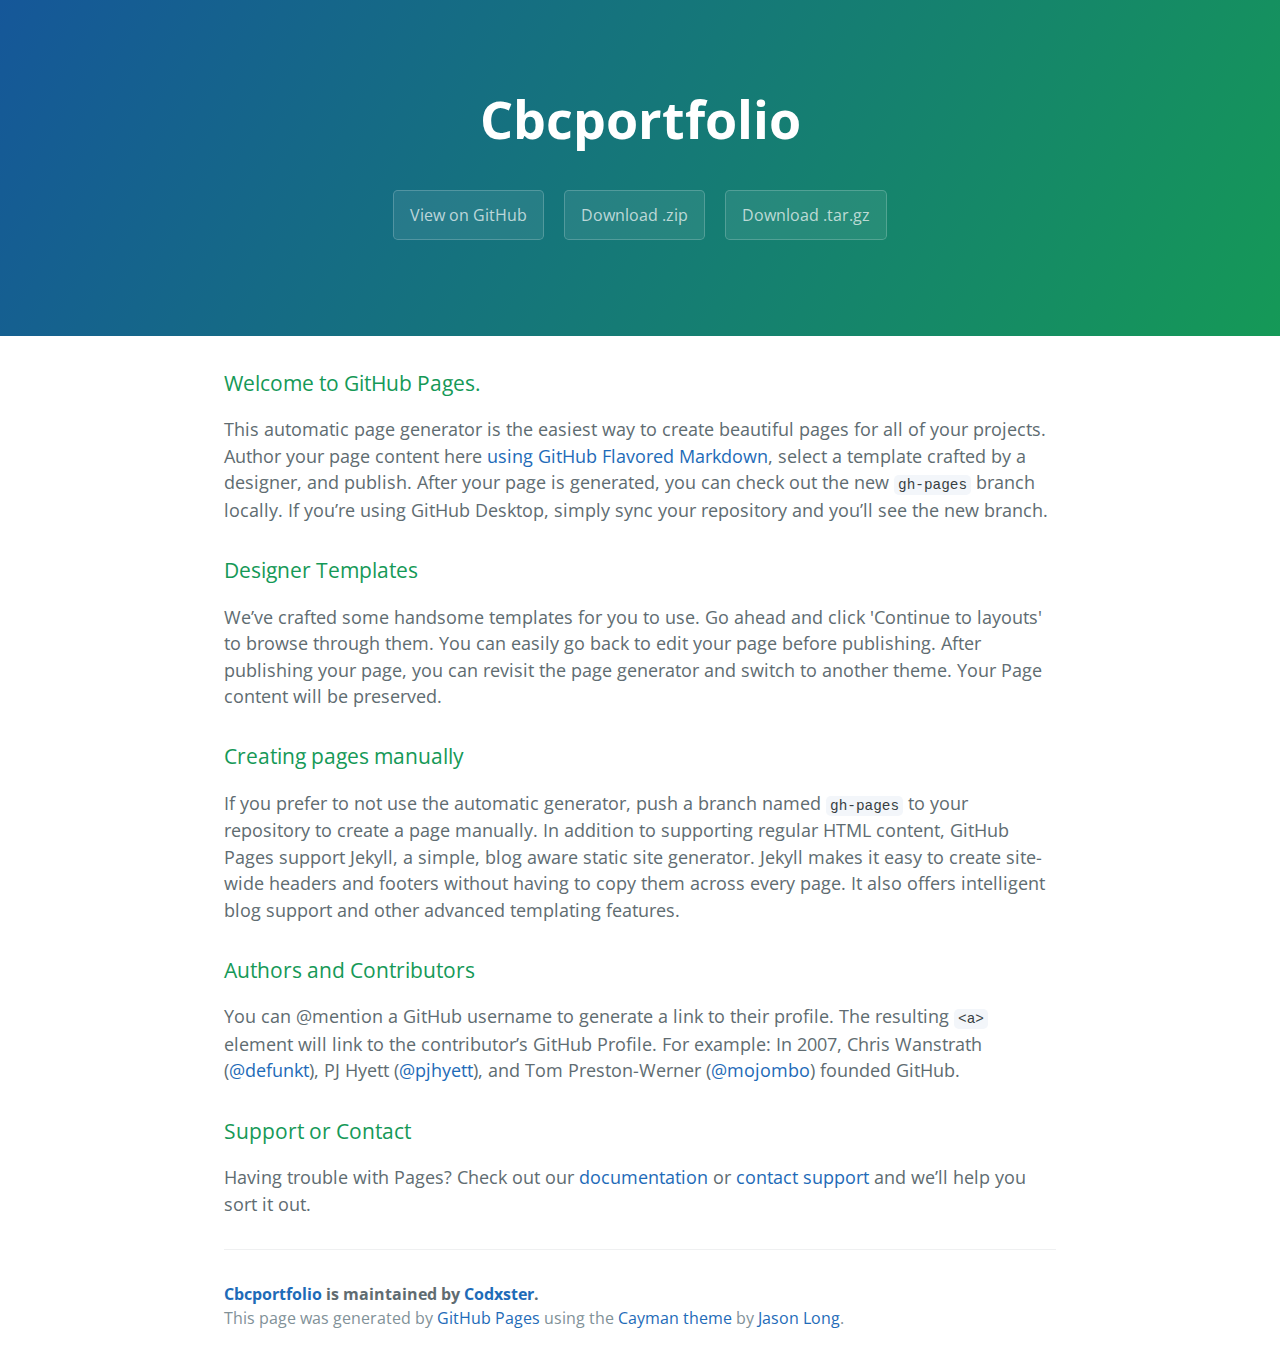
==== index.html @ 5bc7b1be "Create gh-pages branch via GitHub" ====
<!DOCTYPE html>
<html lang="en-us">
  <head>
    <meta charset="UTF-8">
    <title>Cbcportfolio by Codxster</title>
    <meta name="viewport" content="width=device-width, initial-scale=1">
    <link rel="stylesheet" type="text/css" href="stylesheets/normalize.css" media="screen">
    <link href='https://fonts.googleapis.com/css?family=Open+Sans:400,700' rel='stylesheet' type='text/css'>
    <link rel="stylesheet" type="text/css" href="stylesheets/stylesheet.css" media="screen">
    <link rel="stylesheet" type="text/css" href="stylesheets/github-light.css" media="screen">
  </head>
  <body>
    <section class="page-header">
      <h1 class="project-name">Cbcportfolio</h1>
      <h2 class="project-tagline"></h2>
      <a href="https://github.com/Codxster/CBCPortfolio" class="btn">View on GitHub</a>
      <a href="https://github.com/Codxster/CBCPortfolio/zipball/master" class="btn">Download .zip</a>
      <a href="https://github.com/Codxster/CBCPortfolio/tarball/master" class="btn">Download .tar.gz</a>
    </section>

    <section class="main-content">
      <h3>
<a id="welcome-to-github-pages" class="anchor" href="#welcome-to-github-pages" aria-hidden="true"><span aria-hidden="true" class="octicon octicon-link"></span></a>Welcome to GitHub Pages.</h3>

<p>This automatic page generator is the easiest way to create beautiful pages for all of your projects. Author your page content here <a href="https://guides.github.com/features/mastering-markdown/">using GitHub Flavored Markdown</a>, select a template crafted by a designer, and publish. After your page is generated, you can check out the new <code>gh-pages</code> branch locally. If you’re using GitHub Desktop, simply sync your repository and you’ll see the new branch.</p>

<h3>
<a id="designer-templates" class="anchor" href="#designer-templates" aria-hidden="true"><span aria-hidden="true" class="octicon octicon-link"></span></a>Designer Templates</h3>

<p>We’ve crafted some handsome templates for you to use. Go ahead and click 'Continue to layouts' to browse through them. You can easily go back to edit your page before publishing. After publishing your page, you can revisit the page generator and switch to another theme. Your Page content will be preserved.</p>

<h3>
<a id="creating-pages-manually" class="anchor" href="#creating-pages-manually" aria-hidden="true"><span aria-hidden="true" class="octicon octicon-link"></span></a>Creating pages manually</h3>

<p>If you prefer to not use the automatic generator, push a branch named <code>gh-pages</code> to your repository to create a page manually. In addition to supporting regular HTML content, GitHub Pages support Jekyll, a simple, blog aware static site generator. Jekyll makes it easy to create site-wide headers and footers without having to copy them across every page. It also offers intelligent blog support and other advanced templating features.</p>

<h3>
<a id="authors-and-contributors" class="anchor" href="#authors-and-contributors" aria-hidden="true"><span aria-hidden="true" class="octicon octicon-link"></span></a>Authors and Contributors</h3>

<p>You can @mention a GitHub username to generate a link to their profile. The resulting <code>&lt;a&gt;</code> element will link to the contributor’s GitHub Profile. For example: In 2007, Chris Wanstrath (<a href="https://github.com/defunkt" class="user-mention">@defunkt</a>), PJ Hyett (<a href="https://github.com/pjhyett" class="user-mention">@pjhyett</a>), and Tom Preston-Werner (<a href="https://github.com/mojombo" class="user-mention">@mojombo</a>) founded GitHub.</p>

<h3>
<a id="support-or-contact" class="anchor" href="#support-or-contact" aria-hidden="true"><span aria-hidden="true" class="octicon octicon-link"></span></a>Support or Contact</h3>

<p>Having trouble with Pages? Check out our <a href="https://help.github.com/pages">documentation</a> or <a href="https://github.com/contact">contact support</a> and we’ll help you sort it out.</p>

      <footer class="site-footer">
        <span class="site-footer-owner"><a href="https://github.com/Codxster/CBCPortfolio">Cbcportfolio</a> is maintained by <a href="https://github.com/Codxster">Codxster</a>.</span>

        <span class="site-footer-credits">This page was generated by <a href="https://pages.github.com">GitHub Pages</a> using the <a href="https://github.com/jasonlong/cayman-theme">Cayman theme</a> by <a href="https://twitter.com/jasonlong">Jason Long</a>.</span>
      </footer>

    </section>

  
  </body>
</html>
---- stylesheets/stylesheet.css ----
* {
  box-sizing: border-box; }

body {
  padding: 0;
  margin: 0;
  font-family: "Open Sans", "Helvetica Neue", Helvetica, Arial, sans-serif;
  font-size: 16px;
  line-height: 1.5;
  color: #606c71; }

a {
  color: #1e6bb8;
  text-decoration: none; }
  a:hover {
    text-decoration: underline; }

.btn {
  display: inline-block;
  margin-bottom: 1rem;
  color: rgba(255, 255, 255, 0.7);
  background-color: rgba(255, 255, 255, 0.08);
  border-color: rgba(255, 255, 255, 0.2);
  border-style: solid;
  border-width: 1px;
  border-radius: 0.3rem;
  transition: color 0.2s, background-color 0.2s, border-color 0.2s; }
  .btn + .btn {
    margin-left: 1rem; }

.btn:hover {
  color: rgba(255, 255, 255, 0.8);
  text-decoration: none;
  background-color: rgba(255, 255, 255, 0.2);
  border-color: rgba(255, 255, 255, 0.3); }

@media screen and (min-width: 64em) {
  .btn {
    padding: 0.75rem 1rem; } }

@media screen and (min-width: 42em) and (max-width: 64em) {
  .btn {
    padding: 0.6rem 0.9rem;
    font-size: 0.9rem; } }

@media screen and (max-width: 42em) {
  .btn {
    display: block;
    width: 100%;
    padding: 0.75rem;
    font-size: 0.9rem; }
    .btn + .btn {
      margin-top: 1rem;
      margin-left: 0; } }

.page-header {
  color: #fff;
  text-align: center;
  background-color: #159957;
  background-image: linear-gradient(120deg, #155799, #159957); }

@media screen and (min-width: 64em) {
  .page-header {
    padding: 5rem 6rem; } }

@media screen and (min-width: 42em) and (max-width: 64em) {
  .page-header {
    padding: 3rem 4rem; } }

@media screen and (max-width: 42em) {
  .page-header {
    padding: 2rem 1rem; } }

.project-name {
  margin-top: 0;
  margin-bottom: 0.1rem; }

@media screen and (min-width: 64em) {
  .project-name {
    font-size: 3.25rem; } }

@media screen and (min-width: 42em) and (max-width: 64em) {
  .project-name {
    font-size: 2.25rem; } }

@media screen and (max-width: 42em) {
  .project-name {
    font-size: 1.75rem; } }

.project-tagline {
  margin-bottom: 2rem;
  font-weight: normal;
  opacity: 0.7; }

@media screen and (min-width: 64em) {
  .project-tagline {
    font-size: 1.25rem; } }

@media screen and (min-width: 42em) and (max-width: 64em) {
  .project-tagline {
    font-size: 1.15rem; } }

@media screen and (max-width: 42em) {
  .project-tagline {
    font-size: 1rem; } }

.main-content :first-child {
  margin-top: 0; }
.main-content img {
  max-width: 100%; }
.main-content h1, .main-content h2, .main-content h3, .main-content h4, .main-content h5, .main-content h6 {
  margin-top: 2rem;
  margin-bottom: 1rem;
  font-weight: normal;
  color: #159957; }
.main-content p {
  margin-bottom: 1em; }
.main-content code {
  padding: 2px 4px;
  font-family: Consolas, "Liberation Mono", Menlo, Courier, monospace;
  font-size: 0.9rem;
  color: #383e41;
  background-color: #f3f6fa;
  border-radius: 0.3rem; }
.main-content pre {
  padding: 0.8rem;
  margin-top: 0;
  margin-bottom: 1rem;
  font: 1rem Consolas, "Liberation Mono", Menlo, Courier, monospace;
  color: #567482;
  word-wrap: normal;
  background-color: #f3f6fa;
  border: solid 1px #dce6f0;
  border-radius: 0.3rem; }
  .main-content pre > code {
    padding: 0;
    margin: 0;
    font-size: 0.9rem;
    color: #567482;
    word-break: normal;
    white-space: pre;
    background: transparent;
    border: 0; }
.main-content .highlight {
  margin-bottom: 1rem; }
  .main-content .highlight pre {
    margin-bottom: 0;
    word-break: normal; }
.main-content .highlight pre, .main-content pre {
  padding: 0.8rem;
  overflow: auto;
  font-size: 0.9rem;
  line-height: 1.45;
  border-radius: 0.3rem; }
.main-content pre code, .main-content pre tt {
  display: inline;
  max-width: initial;
  padding: 0;
  margin: 0;
  overflow: initial;
  line-height: inherit;
  word-wrap: normal;
  background-color: transparent;
  border: 0; }
  .main-content pre code:before, .main-content pre code:after, .main-content pre tt:before, .main-content pre tt:after {
    content: normal; }
.main-content ul, .main-content ol {
  margin-top: 0; }
.main-content blockquote {
  padding: 0 1rem;
  margin-left: 0;
  color: #819198;
  border-left: 0.3rem solid #dce6f0; }
  .main-content blockquote > :first-child {
    margin-top: 0; }
  .main-content blockquote > :last-child {
    margin-bottom: 0; }
.main-content table {
  display: block;
  width: 100%;
  overflow: auto;
  word-break: normal;
  word-break: keep-all; }
  .main-content table th {
    font-weight: bold; }
  .main-content table th, .main-content table td {
    padding: 0.5rem 1rem;
    border: 1px solid #e9ebec; }
.main-content dl {
  padding: 0; }
  .main-content dl dt {
    padding: 0;
    margin-top: 1rem;
    font-size: 1rem;
    font-weight: bold; }
  .main-content dl dd {
    padding: 0;
    margin-bottom: 1rem; }
.main-content hr {
  height: 2px;
  padding: 0;
  margin: 1rem 0;
  background-color: #eff0f1;
  border: 0; }

@media screen and (min-width: 64em) {
  .main-content {
    max-width: 64rem;
    padding: 2rem 6rem;
    margin: 0 auto;
    font-size: 1.1rem; } }

@media screen and (min-width: 42em) and (max-width: 64em) {
  .main-content {
    padding: 2rem 4rem;
    font-size: 1.1rem; } }

@media screen and (max-width: 42em) {
  .main-content {
    padding: 2rem 1rem;
    font-size: 1rem; } }

.site-footer {
  padding-top: 2rem;
  margin-top: 2rem;
  border-top: solid 1px #eff0f1; }

.site-footer-owner {
  display: block;
  font-weight: bold; }

.site-footer-credits {
  color: #819198; }

@media screen and (min-width: 64em) {
  .site-footer {
    font-size: 1rem; } }

@media screen and (min-width: 42em) and (max-width: 64em) {
  .site-footer {
    font-size: 1rem; } }

@media screen and (max-width: 42em) {
  .site-footer {
    font-size: 0.9rem; } }
---- stylesheets/github-light.css ----
/*
The MIT License (MIT)

Copyright (c) 2016 GitHub, Inc.

Permission is hereby granted, free of charge, to any person obtaining a copy
of this software and associated documentation files (the "Software"), to deal
in the Software without restriction, including without limitation the rights
to use, copy, modify, merge, publish, distribute, sublicense, and/or sell
copies of the Software, and to permit persons to whom the Software is
furnished to do so, subject to the following conditions:

The above copyright notice and this permission notice shall be included in all
copies or substantial portions of the Software.

THE SOFTWARE IS PROVIDED "AS IS", WITHOUT WARRANTY OF ANY KIND, EXPRESS OR
IMPLIED, INCLUDING BUT NOT LIMITED TO THE WARRANTIES OF MERCHANTABILITY,
FITNESS FOR A PARTICULAR PURPOSE AND NONINFRINGEMENT. IN NO EVENT SHALL THE
AUTHORS OR COPYRIGHT HOLDERS BE LIABLE FOR ANY CLAIM, DAMAGES OR OTHER
LIABILITY, WHETHER IN AN ACTION OF CONTRACT, TORT OR OTHERWISE, ARISING FROM,
OUT OF OR IN CONNECTION WITH THE SOFTWARE OR THE USE OR OTHER DEALINGS IN THE
SOFTWARE.

*/

.pl-c /* comment */ {
  color: #969896;
}

.pl-c1 /* constant, variable.other.constant, support, meta.property-name, support.constant, support.variable, meta.module-reference, markup.raw, meta.diff.header */,
.pl-s .pl-v /* string variable */ {
  color: #0086b3;
}

.pl-e /* entity */,
.pl-en /* entity.name */ {
  color: #795da3;
}

.pl-smi /* variable.parameter.function, storage.modifier.package, storage.modifier.import, storage.type.java, variable.other */,
.pl-s .pl-s1 /* string source */ {
  color: #333;
}

.pl-ent /* entity.name.tag */ {
  color: #63a35c;
}

.pl-k /* keyword, storage, storage.type */ {
  color: #a71d5d;
}

.pl-s /* string */,
.pl-pds /* punctuation.definition.string, string.regexp.character-class */,
.pl-s .pl-pse .pl-s1 /* string punctuation.section.embedded source */,
.pl-sr /* string.regexp */,
.pl-sr .pl-cce /* string.regexp constant.character.escape */,
.pl-sr .pl-sre /* string.regexp source.ruby.embedded */,
.pl-sr .pl-sra /* string.regexp string.regexp.arbitrary-repitition */ {
  color: #183691;
}

.pl-v /* variable */ {
  color: #ed6a43;
}

.pl-id /* invalid.deprecated */ {
  color: #b52a1d;
}

.pl-ii /* invalid.illegal */ {
  color: #f8f8f8;
  background-color: #b52a1d;
}

.pl-sr .pl-cce /* string.regexp constant.character.escape */ {
  font-weight: bold;
  color: #63a35c;
}

.pl-ml /* markup.list */ {
  color: #693a17;
}

.pl-mh /* markup.heading */,
.pl-mh .pl-en /* markup.heading entity.name */,
.pl-ms /* meta.separator */ {
  font-weight: bold;
  color: #1d3e81;
}

.pl-mq /* markup.quote */ {
  color: #008080;
}

.pl-mi /* markup.italic */ {
  font-style: italic;
  color: #333;
}

.pl-mb /* markup.bold */ {
  font-weight: bold;
  color: #333;
}

.pl-md /* markup.deleted, meta.diff.header.from-file */ {
  color: #bd2c00;
  background-color: #ffecec;
}

.pl-mi1 /* markup.inserted, meta.diff.header.to-file */ {
  color: #55a532;
  background-color: #eaffea;
}

.pl-mdr /* meta.diff.range */ {
  font-weight: bold;
  color: #795da3;
}

.pl-mo /* meta.output */ {
  color: #1d3e81;
}
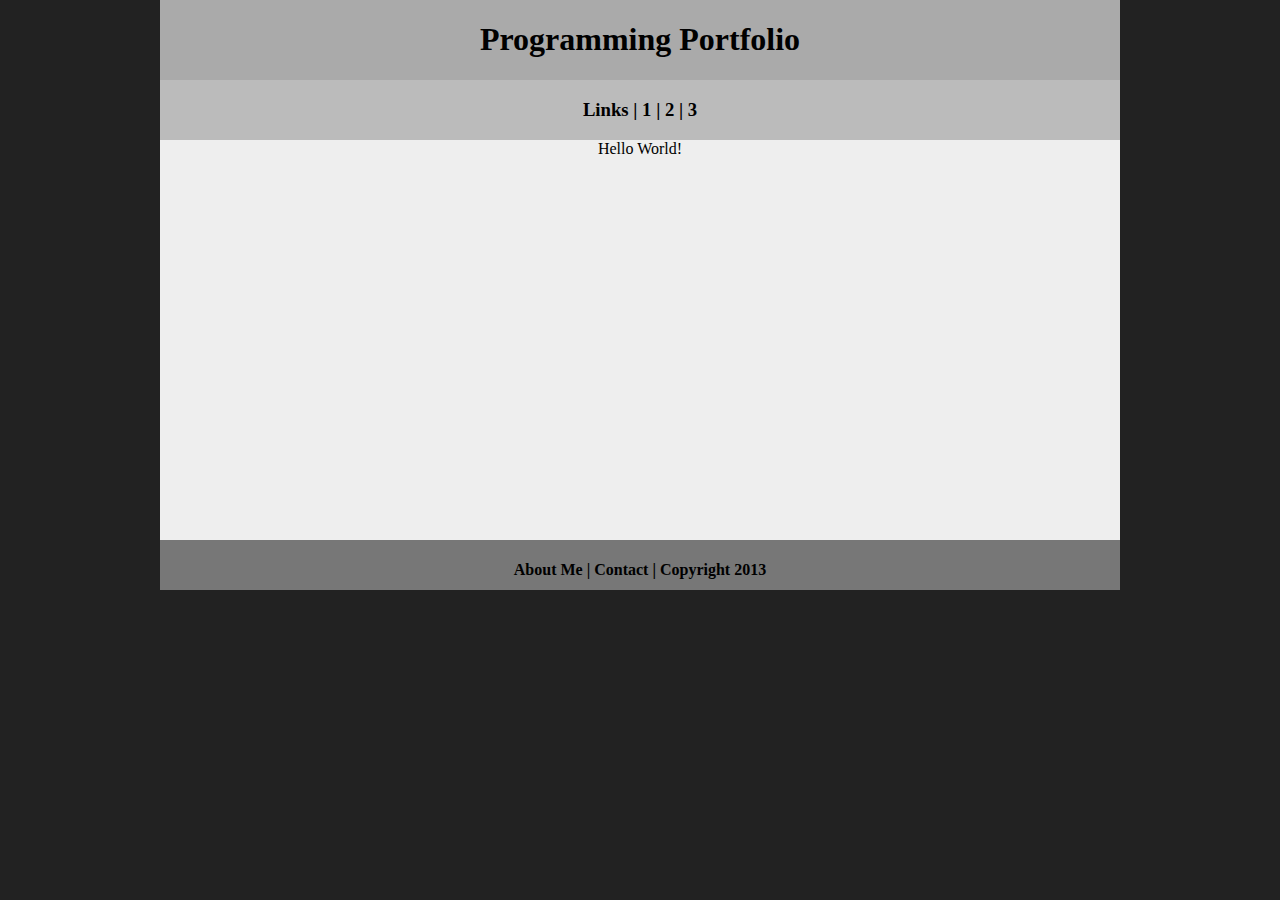
==== commit 6c909458: "Add files via upload" ====
--- a/index.html
+++ b/index.html
@@ -1,57 +1,23 @@
 <!DOCTYPE html>
-<html lang="en-us">
-  <head>
-    <meta charset="UTF-8">
-    <title>Cbcportfolio by Codxster</title>
-    <meta name="viewport" content="width=device-width, initial-scale=1">
-    <link rel="stylesheet" type="text/css" href="stylesheets/normalize.css" media="screen">
-    <link href='https://fonts.googleapis.com/css?family=Open+Sans:400,700' rel='stylesheet' type='text/css'>
-    <link rel="stylesheet" type="text/css" href="stylesheets/stylesheet.css" media="screen">
-    <link rel="stylesheet" type="text/css" href="stylesheets/github-light.css" media="screen">
-  </head>
-  <body>
-    <section class="page-header">
-      <h1 class="project-name">Cbcportfolio</h1>
-      <h2 class="project-tagline"></h2>
-      <a href="https://github.com/Codxster/CBCPortfolio" class="btn">View on GitHub</a>
-      <a href="https://github.com/Codxster/CBCPortfolio/zipball/master" class="btn">Download .zip</a>
-      <a href="https://github.com/Codxster/CBCPortfolio/tarball/master" class="btn">Download .tar.gz</a>
-    </section>
-
-    <section class="main-content">
-      <h3>
-<a id="welcome-to-github-pages" class="anchor" href="#welcome-to-github-pages" aria-hidden="true"><span aria-hidden="true" class="octicon octicon-link"></span></a>Welcome to GitHub Pages.</h3>
-
-<p>This automatic page generator is the easiest way to create beautiful pages for all of your projects. Author your page content here <a href="https://guides.github.com/features/mastering-markdown/">using GitHub Flavored Markdown</a>, select a template crafted by a designer, and publish. After your page is generated, you can check out the new <code>gh-pages</code> branch locally. If you’re using GitHub Desktop, simply sync your repository and you’ll see the new branch.</p>
-
-<h3>
-<a id="designer-templates" class="anchor" href="#designer-templates" aria-hidden="true"><span aria-hidden="true" class="octicon octicon-link"></span></a>Designer Templates</h3>
-
-<p>We’ve crafted some handsome templates for you to use. Go ahead and click 'Continue to layouts' to browse through them. You can easily go back to edit your page before publishing. After publishing your page, you can revisit the page generator and switch to another theme. Your Page content will be preserved.</p>
-
-<h3>
-<a id="creating-pages-manually" class="anchor" href="#creating-pages-manually" aria-hidden="true"><span aria-hidden="true" class="octicon octicon-link"></span></a>Creating pages manually</h3>
-
-<p>If you prefer to not use the automatic generator, push a branch named <code>gh-pages</code> to your repository to create a page manually. In addition to supporting regular HTML content, GitHub Pages support Jekyll, a simple, blog aware static site generator. Jekyll makes it easy to create site-wide headers and footers without having to copy them across every page. It also offers intelligent blog support and other advanced templating features.</p>
-
-<h3>
-<a id="authors-and-contributors" class="anchor" href="#authors-and-contributors" aria-hidden="true"><span aria-hidden="true" class="octicon octicon-link"></span></a>Authors and Contributors</h3>
-
-<p>You can @mention a GitHub username to generate a link to their profile. The resulting <code>&lt;a&gt;</code> element will link to the contributor’s GitHub Profile. For example: In 2007, Chris Wanstrath (<a href="https://github.com/defunkt" class="user-mention">@defunkt</a>), PJ Hyett (<a href="https://github.com/pjhyett" class="user-mention">@pjhyett</a>), and Tom Preston-Werner (<a href="https://github.com/mojombo" class="user-mention">@mojombo</a>) founded GitHub.</p>
-
-<h3>
-<a id="support-or-contact" class="anchor" href="#support-or-contact" aria-hidden="true"><span aria-hidden="true" class="octicon octicon-link"></span></a>Support or Contact</h3>
-
-<p>Having trouble with Pages? Check out our <a href="https://help.github.com/pages">documentation</a> or <a href="https://github.com/contact">contact support</a> and we’ll help you sort it out.</p>
-
-      <footer class="site-footer">
-        <span class="site-footer-owner"><a href="https://github.com/Codxster/CBCPortfolio">Cbcportfolio</a> is maintained by <a href="https://github.com/Codxster">Codxster</a>.</span>
-
-        <span class="site-footer-credits">This page was generated by <a href="https://pages.github.com">GitHub Pages</a> using the <a href="https://github.com/jasonlong/cayman-theme">Cayman theme</a> by <a href="https://twitter.com/jasonlong">Jason Long</a>.</span>
-      </footer>
-
-    </section>
-
-  
-  </body>
-</html>
+<html class="homePage">
+<head>
+	<!-- This is a comment! Text here will be ignored by the browser. -->
+	<meta charset="UTF-8">
+	<title>My Portfolio</title>
+	<link href="myCSS.css" rel="stylesheet" type="text/css">
+</head>
+<body>
+<div class="container">
+  <div class="header">
+  	<h1>Programming Portfolio</h1>
+  </div>
+  <div class="nav">
+    <h3>Links | 1 | 2 | 3</h3>
+  </div>
+  <div class="content">Hello World!</div>
+  <div class="footer">
+    <h4>About Me | Contact | Copyright 2013</h4>
+  </div>
+</div>
+</body>
+</html>--- a/myCSS.css
+++ b/myCSS.css
@@ -0,0 +1,47 @@
+@charset "UTF-8";
+/* This is a comment! Text here will be ignored by the browser. */
+body {
+	margin: 0 auto;
+}
+.homePage {
+	background: #222222;
+}
+.container {
+	width: 960px;
+	margin: 0 auto;
+}
+.header {
+	background: #AAAAAA;
+	text-align: center;
+	margin: 0px;
+	padding: 5;
+	float: left;
+	width: 100%;
+	height: 80px;
+	
+}
+.nav {
+	background: #BBBBBB;
+	margin: 0px;
+	padding: 5;
+	float: left;
+	width: 100%;
+	height: 60px;
+	text-align: center;
+}
+.content {
+	background: #EEEEEE;
+	margin: 0px;
+	float: left;
+	width: 100%;
+	height: 400px;
+	text-align: center;
+}
+.footer {
+	background: #777777;
+	margin: 0px;
+	float: left;
+	width: 100%;
+	height: 50px;
+	text-align: center;
+}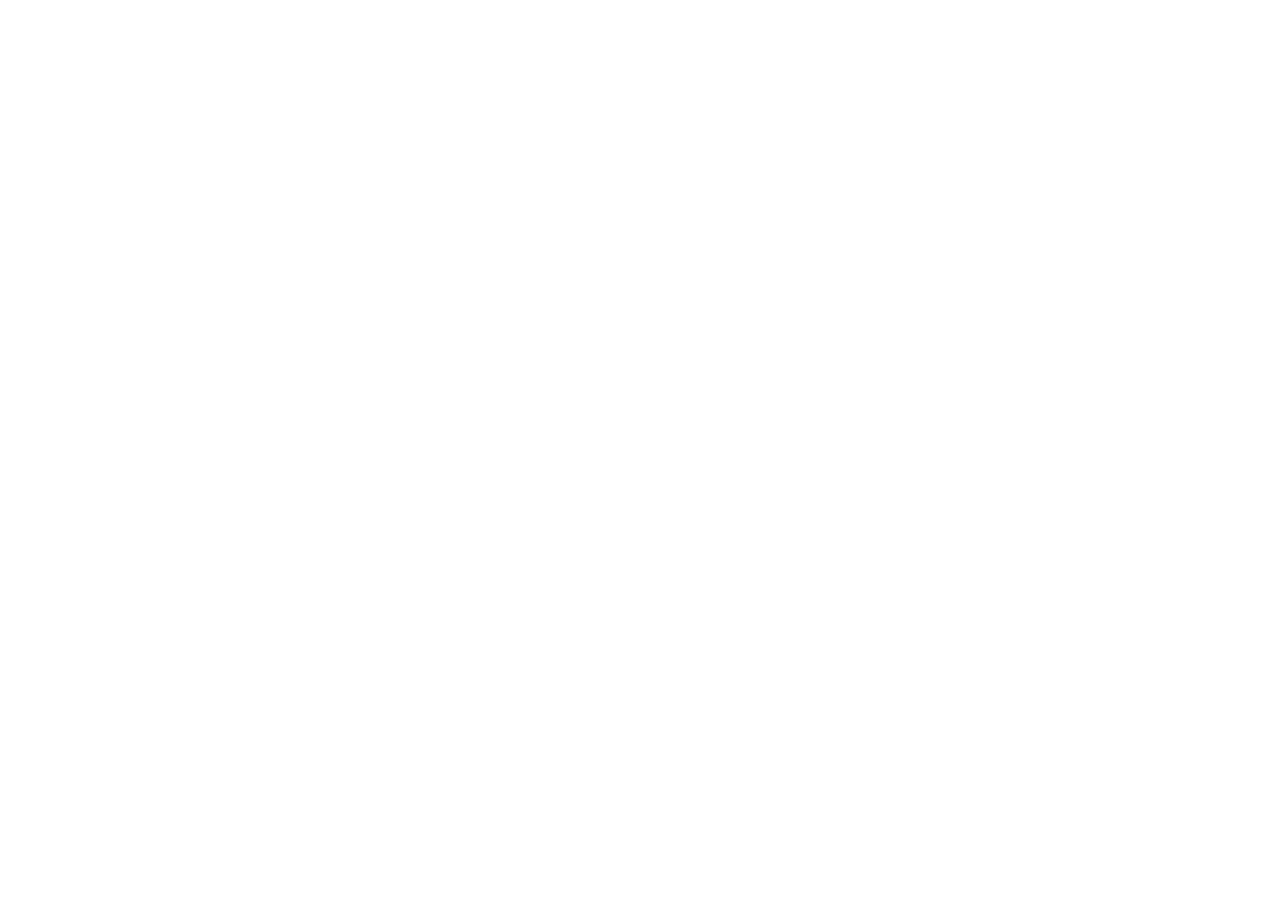
==== commit 2f49dcd3: "Add files via upload" ====
--- a/index.html
+++ b/index.html
@@ -3,18 +3,18 @@
 <head>
 	<!-- This is a comment! Text here will be ignored by the browser. -->
 	<meta charset="UTF-8">
-	<title>My Portfolio</title>
-	<link href="myCSS.css" rel="stylesheet" type="text/css">
+	<title>Cody Barlow's Digital Media Portfolio/title>
+	<link href="../myCSS.css" rel="stylesheet" type="text/css">
 </head>
 <body>
 <div class="container">
   <div class="header">
-  	<h1>Programming Portfolio</h1>
+  	<h1>Cody Barlow's Digital Media Portfolio</h1>
   </div>
   <div class="nav">
-    <h3>Links | 1 | 2 | 3</h3>
+    <h3><a href="../index.html">Home</a> | <a href="../photoshop/index.html">Photoshop</a> | <a href="../illustrator/index.html">Illustrator</a> | <a href="../audio/index.html">Audio</a> | <a href="index.html">Animation </a>|<a href="../video/index.html"> Video</a></h3>
   </div>
-  <div class="content">Hello World!</div>
+  <div class="content"> Animation Page!</div>
   <div class="footer">
     <h4>About Me | Contact | Copyright 2013</h4>
   </div>
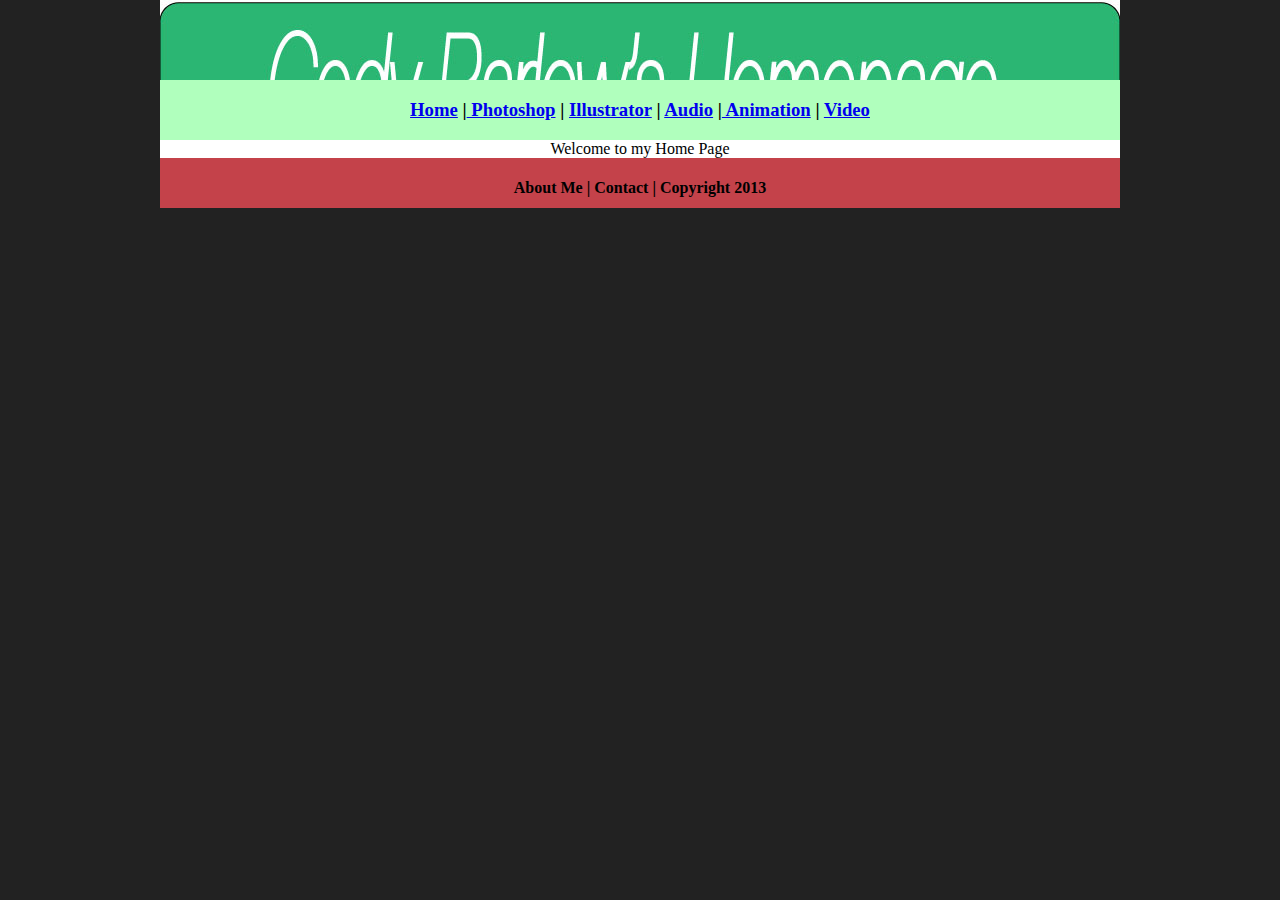
==== commit 1499ddb6: "Add files via upload" ====
--- a/index.html
+++ b/index.html
@@ -3,18 +3,18 @@
 <head>
 	<!-- This is a comment! Text here will be ignored by the browser. -->
 	<meta charset="UTF-8">
-	<title>Cody Barlow's Digital Media Portfolio/title>
-	<link href="../myCSS.css" rel="stylesheet" type="text/css">
+	<title>Cody Barlow's Digital Media Portfolio</title>
+	<link href="myCSS.css" rel="stylesheet" type="text/css">
 </head>
 <body>
 <div class="container">
   <div class="header">
-  	<h1>Cody Barlow's Digital Media Portfolio</h1>
+
+  <img src="images/homepagebanner.jpg" width="960" height="180" alt=""/>  </div>
+  <div class="nav">
+    <h3><a href="index.html">Home</a> |<a href="photoshop/index.html"> Photoshop</a> | <a href="illustrator/index.html">Illustrator</a> | <a href="audio/index.html">Audio</a> |<a href="animation/index.html"> Animation</a> | <a href="video/index.html">Video</a></h3>
   </div>
-  <div class="nav">
-    <h3><a href="../index.html">Home</a> | <a href="../photoshop/index.html">Photoshop</a> | <a href="../illustrator/index.html">Illustrator</a> | <a href="../audio/index.html">Audio</a> | <a href="index.html">Animation </a>|<a href="../video/index.html"> Video</a></h3>
-  </div>
-  <div class="content"> Animation Page!</div>
+  <div class="content"> Welcome to my Home Page</div>
   <div class="footer">
     <h4>About Me | Contact | Copyright 2013</h4>
   </div>
--- a/myCSS.css
+++ b/myCSS.css
@@ -11,7 +11,7 @@
 	margin: 0 auto;
 }
 .header {
-	background: #AAAAAA;
+	background: #B0FFBD;
 	text-align: center;
 	margin: 0px;
 	padding: 5;
@@ -21,7 +21,7 @@
 	
 }
 .nav {
-	background: #BBBBBB;
+	background: #B0FFBD;
 	margin: 0px;
 	padding: 5;
 	float: left;
@@ -30,15 +30,14 @@
 	text-align: center;
 }
 .content {
-	background: #EEEEEE;
+	background: #ffffff;
 	margin: 0px;
 	float: left;
 	width: 100%;
-	height: 400px;
 	text-align: center;
 }
 .footer {
-	background: #777777;
+	background: #C4424A;
 	margin: 0px;
 	float: left;
 	width: 100%;
